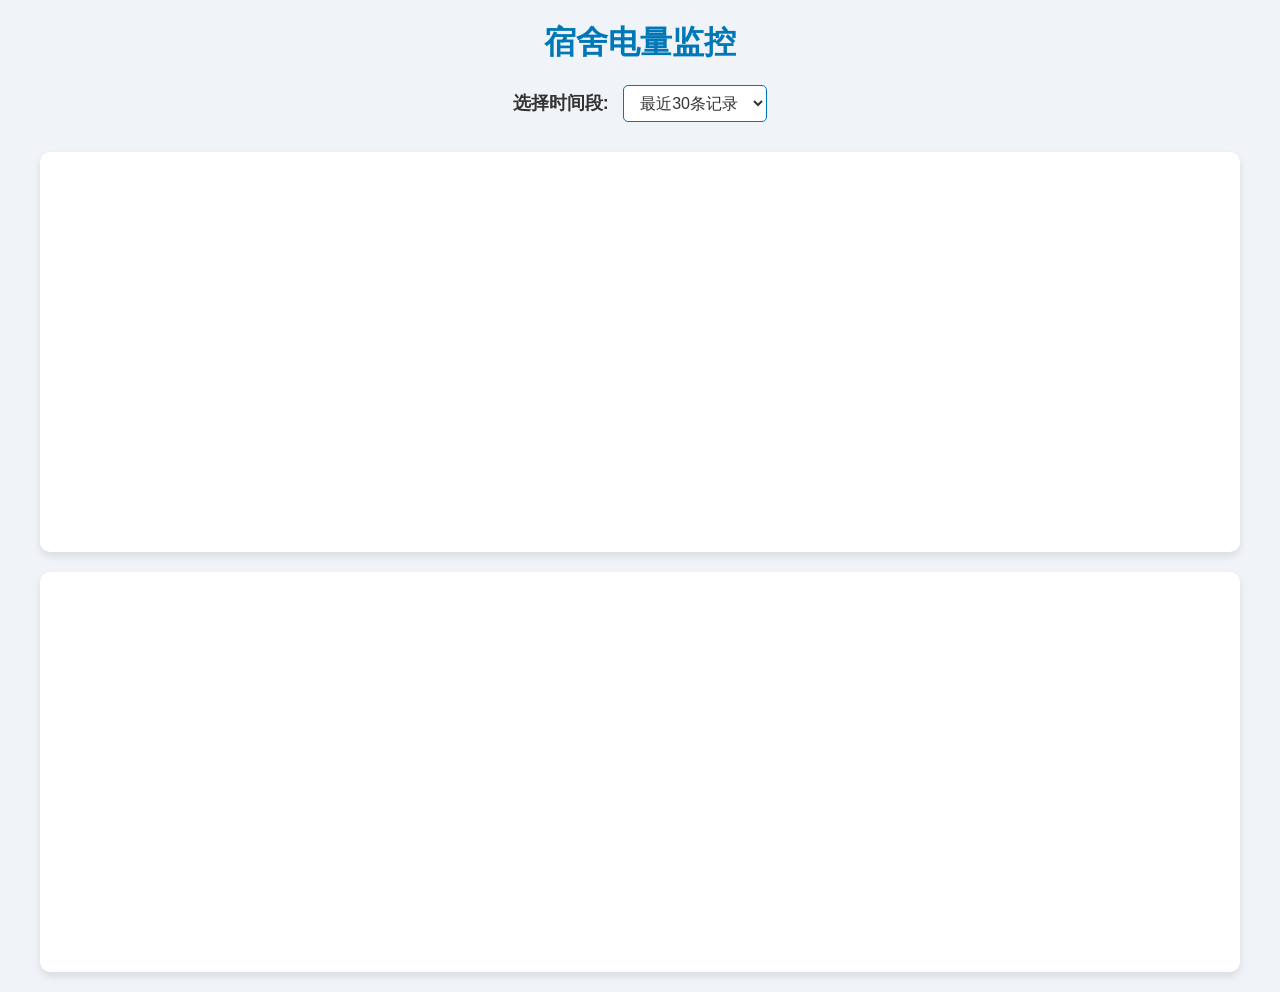
==== index.html @ 96d59d2f "⏱️ 2025年09月14日-00时19分 GitHub Actions定时更新" ====
<!DOCTYPE html>
<html lang="zh-CN">
<head>
    <meta charset="utf-8">
    <title>宿舍电量监控</title>
    <meta name="viewport" content="width=device-width, initial-scale=1.0">
    <link rel="stylesheet" href="./style.css">
    <link rel="shortcut icon" href="./favicon.ico" type="image/x-icon">
    <script src="https://registry.npmmirror.com/echarts/6.0.0/files/dist/echarts.min.js"></script>
    <style>
        #main-container { width: 95%; margin: auto; }
        .chart-container { width: 100%; height: 400px; margin: 20px 0; }
    </style>
</head>
<body>
    <div id="main-container">
        <h1>宿舍电量监控</h1>
        <div id="select-box">
            <label for="timeSplit">选择时间段:</label>
            <select id="timeSplit" onchange="updateCharts()">
                <option value="last_30_records">最近30条记录</option>
            </select>
        </div>
        <div id="chart-lt" class="chart-container"></div>
        <div id="chart-ac" class="chart-container"></div>
    </div>

    <script>
        const chartLt = echarts.init(document.getElementById('chart-lt'));
        const chartAc = echarts.init(document.getElementById('chart-ac'));

        function getBaseOption(title) {
            return {
                title: { text: title, left: 'center' },
                tooltip: {
                    trigger: 'axis',
                    formatter: params => {
                        const date = new Date(params[0].value[0]);
                        const timeStr = date.toLocaleString('zh-CN', {
                            month: '2-digit', day: '2-digit',
                            hour: '2-digit', minute: '2-digit'
                        });
                        return `${timeStr}<br/>${params[0].seriesName}: ${params[0].value[1].toFixed(2)} kWh`;
                    }
                },
                xAxis: { type: 'time' },
                yAxis: { type: 'value', name: '电量 (kWh)' },
                series: [{ type: 'line', smooth: true, showSymbol: false, data: [] }],
                dataZoom: [{ type: 'slider', xAxisIndex: 0 }, { type: 'inside', xAxisIndex: 0 }]
            };
        }

        chartLt.setOption(getBaseOption('照明电量变化'));
        chartAc.setOption(getBaseOption('空调电量变化'));

        // ========== 工具函数 ==========
        function interpolateMissingData(dataArray) {
            const processed = [...dataArray];
            ['lt_Balance', 'ac_Balance'].forEach(field => {
                for (let i = 0; i < processed.length; i++) {
                    if (processed[i][field] == null) {
                        let prev = i - 1;
                        while (prev >= 0 && processed[prev][field] == null) prev--;
                        let next = i + 1;
                        while (next < processed.length && processed[next][field] == null) next++;
                        if (prev >= 0 && next < processed.length) {
                            const step = (processed[next][field] - processed[prev][field]) / (next - prev);
                            processed[i][field] = processed[prev][field] + step * (i - prev);
                        } else if (prev >= 0) {
                            processed[i][field] = processed[prev][field];
                        } else if (next < processed.length) {
                            processed[i][field] = processed[next][field];
                        } else {
                            processed[i][field] = 0;
                        }
                    }
                }
            });
            return processed;
        }

        function cubicSplineInterpolate(xs, ys, numPoints = 10) {
            const n = xs.length;
            if (n < 3) return xs.map((x, i) => [x, ys[i], true]);
            const h = new Array(n - 1);
            for (let i = 0; i < n - 1; i++) h[i] = xs[i + 1] - xs[i];
            const alpha = new Array(n).fill(0);
            for (let i = 1; i < n - 1; i++) {
                alpha[i] = (3 / h[i]) * (ys[i + 1] - ys[i]) - (3 / h[i - 1]) * (ys[i] - ys[i - 1]);
            }
            const l = new Array(n).fill(1);
            const mu = new Array(n).fill(0);
            const z = new Array(n).fill(0);
            for (let i = 1; i < n - 1; i++) {
                l[i] = 2 * (xs[i + 1] - xs[i - 1]) - h[i - 1] * mu[i - 1];
                mu[i] = h[i] / l[i];
                z[i] = (alpha[i] - h[i - 1] * z[i - 1]) / l[i];
            }
            const b = new Array(n - 1);
            const c = new Array(n).fill(0);
            const d = new Array(n - 1);
            for (let j = n - 2; j >= 0; j--) {
                c[j] = z[j] - mu[j] * c[j + 1];
                b[j] = (ys[j + 1] - ys[j]) / h[j] - h[j] * (c[j + 1] + 2 * c[j]) / 3;
                d[j] = (c[j + 1] - c[j]) / (3 * h[j]);
            }
            const result = [];
            for (let i = 0; i < n - 1; i++) {
                const step = (xs[i + 1] - xs[i]) / numPoints;
                for (let k = 0; k <= numPoints; k++) {
                    const x = xs[i] + k * step;
                    const dx = x - xs[i];
                    const y = ys[i] + b[i] * dx + c[i] * dx * dx + d[i] * dx * dx * dx;
                    // 插值点标记为 false
                    result.push([x, y, k === 0 ? true : false]);
                }
            }
            return result;
        }

        function fetchData(filepath) {
            return fetch(filepath).then(r => r.json());
        }

        function setupCharts(jsonData) {
            const filled = interpolateMissingData(jsonData);
            const year = new Date().getFullYear();
            const data = filled.map(e => ({
                ...e, timestamp: new Date(`${year}-${e.time}`).getTime()
            })).sort((a, b) => a.timestamp - b.timestamp);

            const xs = data.map(e => e.timestamp);
            const ltDataRaw = cubicSplineInterpolate(xs, data.map(e => e.lt_Balance), 20);
            const acDataRaw = cubicSplineInterpolate(xs, data.map(e => e.ac_Balance), 20);

            const ltData = ltDataRaw.map(p => ({ value: [p[0], p[1]], symbol: p[2] ? 'circle' : 'none', symbolSize: 6 }));
            const acData = acDataRaw.map(p => ({ value: [p[0], p[1]], symbol: p[2] ? 'circle' : 'none', symbolSize: 6 }));

            chartLt.setOption({ series: [{ name: '照明电量', type: 'line', smooth: true, showSymbol: true, data: ltData }] });
            chartAc.setOption({ series: [{ name: '空调电量', type: 'line', smooth: true, showSymbol: true, data: acData }] });
        }

        function updateCharts() {
            const sel = document.getElementById('timeSplit').value;
            fetchData(`./data/${sel}.json`)
                .then(data => setupCharts(data))
                .catch(err => console.error('加载错误:', err));
        }

        // 初始化
        fetchData('./data/time.json').then(timeData => {
            const sel = document.getElementById('timeSplit');
            timeData.forEach(v => {
                const opt = document.createElement('option');
                opt.value = v; opt.text = v; sel.add(opt);
            });
            if (timeData.length > 0) updateCharts();
        });
    </script>
</body>
</html>
---- style.css ----
/* 全局样式 */
body, html {
    height: 100%;
    width: 100%;
    margin: 0;
    display: flex;
    flex-direction: column;
    align-items: center;
    background-color: #f0f4f8;
    font-family: Arial, sans-serif;
    color: #333;
}

#main-container {
    width: 95%;
    max-width: 1200px;
    margin-top: 20px;
    text-align: center;
}

h1 {
    font-size: 32px;
    color: #0077b6;
    font-weight: bold;
    margin-bottom: 20px;
}

/* 时间选择框 */
#select-box {
    margin-bottom: 30px;
}

label {
    font-weight: bold;
    font-size: 18px;
    margin-right: 10px;
}

select {
    padding: 8px 12px;
    font-size: 16px;
    border: 1px solid #0077b6;
    border-radius: 5px;
    background-color: #fff;
    color: #333;
    cursor: pointer;
}

/* 图表容器 */
.chart-container {
    width: 100%;
    height: 400px;
    margin-bottom: 40px;
    border-radius: 10px;
    box-shadow: 0 4px 8px rgba(0, 0, 0, 0.1);
    background-color: #fff;
}
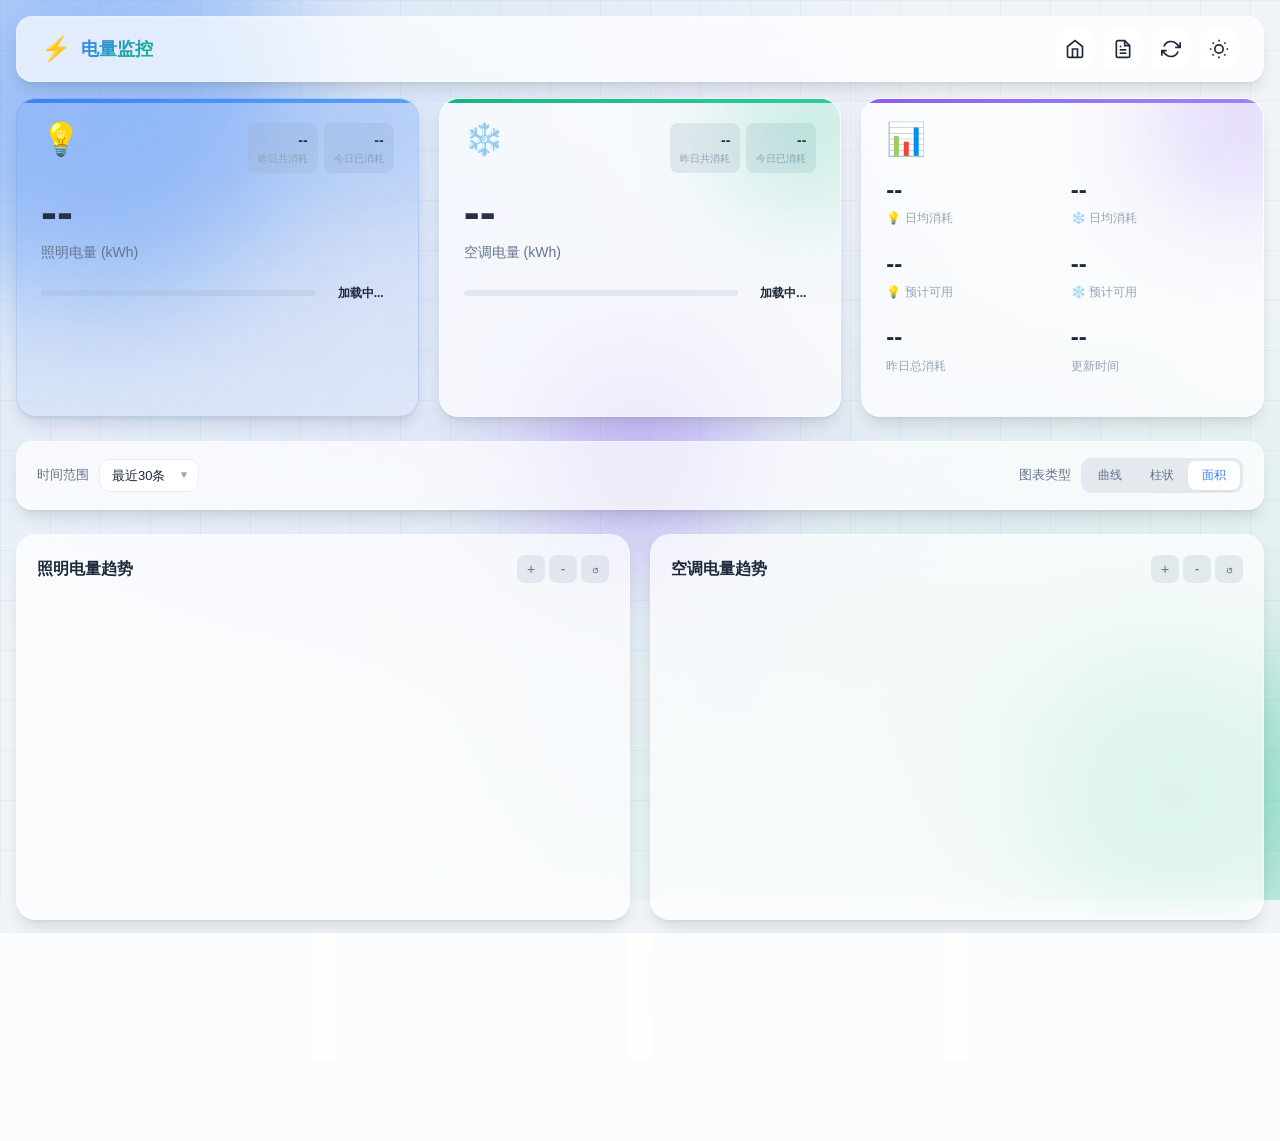
==== commit 280b5d18: "⏱️ 2026年08月08日-20时01分 GitHub Actions定时更新" ====
--- a/index.html
+++ b/index.html
@@ -5,157 +5,410 @@
     <title>宿舍电量监控</title>
     <meta name="viewport" content="width=device-width, initial-scale=1.0">
     <link rel="stylesheet" href="./style.css">
+    <link rel="stylesheet" href="https://registry.npmmirror.com/lxgw-wenkai-screen-web/latest/files/lxgwwenkaigbscreen/result.css">
     <link rel="shortcut icon" href="./favicon.ico" type="image/x-icon">
-    <script src="https://registry.npmmirror.com/echarts/6.0.0/files/dist/echarts.min.js"></script>
-    <style>
-        #main-container { width: 95%; margin: auto; }
-        .chart-container { width: 100%; height: 400px; margin: 20px 0; }
-    </style>
+    <script src="https://registry.npmmirror.com/echarts/latest/files/dist/echarts.min.js"></script>
 </head>
 <body>
-    <div id="main-container">
-        <h1>宿舍电量监控</h1>
-        <div id="select-box">
-            <label for="timeSplit">选择时间段:</label>
-            <select id="timeSplit" onchange="updateCharts()">
-                <option value="last_30_records">最近30条记录</option>
-            </select>
+    <!-- 背景动画 -->
+    <div class="bg-animation">
+        <div class="bg-gradient"></div>
+        <div class="bg-grid"></div>
+        <div class="floating-orbs">
+            <div class="orb orb-1"></div>
+            <div class="orb orb-2"></div>
+            <div class="orb orb-3"></div>
         </div>
-        <div id="chart-lt" class="chart-container"></div>
-        <div id="chart-ac" class="chart-container"></div>
     </div>
 
-    <script>
-        const chartLt = echarts.init(document.getElementById('chart-lt'));
-        const chartAc = echarts.init(document.getElementById('chart-ac'));
-
-        function getBaseOption(title) {
-            return {
-                title: { text: title, left: 'center' },
-                tooltip: {
-                    trigger: 'axis',
-                    formatter: params => {
-                        const date = new Date(params[0].value[0]);
-                        const timeStr = date.toLocaleString('zh-CN', {
-                            month: '2-digit', day: '2-digit',
-                            hour: '2-digit', minute: '2-digit'
-                        });
-                        return `${timeStr}<br/>${params[0].seriesName}: ${params[0].value[1].toFixed(2)} kWh`;
-                    }
-                },
-                xAxis: { type: 'time' },
-                yAxis: { type: 'value', name: '电量 (kWh)' },
-                series: [{ type: 'line', smooth: true, showSymbol: false, data: [] }],
-                dataZoom: [{ type: 'slider', xAxisIndex: 0 }, { type: 'inside', xAxisIndex: 0 }]
-            };
-        }
-
-        chartLt.setOption(getBaseOption('照明电量变化'));
-        chartAc.setOption(getBaseOption('空调电量变化'));
-
-        // ========== 工具函数 ==========
-        function interpolateMissingData(dataArray) {
-            const processed = [...dataArray];
-            ['lt_Balance', 'ac_Balance'].forEach(field => {
-                for (let i = 0; i < processed.length; i++) {
-                    if (processed[i][field] == null) {
-                        let prev = i - 1;
-                        while (prev >= 0 && processed[prev][field] == null) prev--;
-                        let next = i + 1;
-                        while (next < processed.length && processed[next][field] == null) next++;
-                        if (prev >= 0 && next < processed.length) {
-                            const step = (processed[next][field] - processed[prev][field]) / (next - prev);
-                            processed[i][field] = processed[prev][field] + step * (i - prev);
-                        } else if (prev >= 0) {
-                            processed[i][field] = processed[prev][field];
-                        } else if (next < processed.length) {
-                            processed[i][field] = processed[next][field];
-                        } else {
-                            processed[i][field] = 0;
-                        }
-                    }
-                }
-            });
-            return processed;
-        }
-
-        function cubicSplineInterpolate(xs, ys, numPoints = 10) {
-            const n = xs.length;
-            if (n < 3) return xs.map((x, i) => [x, ys[i], true]);
-            const h = new Array(n - 1);
-            for (let i = 0; i < n - 1; i++) h[i] = xs[i + 1] - xs[i];
-            const alpha = new Array(n).fill(0);
-            for (let i = 1; i < n - 1; i++) {
-                alpha[i] = (3 / h[i]) * (ys[i + 1] - ys[i]) - (3 / h[i - 1]) * (ys[i] - ys[i - 1]);
-            }
-            const l = new Array(n).fill(1);
-            const mu = new Array(n).fill(0);
-            const z = new Array(n).fill(0);
-            for (let i = 1; i < n - 1; i++) {
-                l[i] = 2 * (xs[i + 1] - xs[i - 1]) - h[i - 1] * mu[i - 1];
-                mu[i] = h[i] / l[i];
-                z[i] = (alpha[i] - h[i - 1] * z[i - 1]) / l[i];
-            }
-            const b = new Array(n - 1);
-            const c = new Array(n).fill(0);
-            const d = new Array(n - 1);
-            for (let j = n - 2; j >= 0; j--) {
-                c[j] = z[j] - mu[j] * c[j + 1];
-                b[j] = (ys[j + 1] - ys[j]) / h[j] - h[j] * (c[j + 1] + 2 * c[j]) / 3;
-                d[j] = (c[j + 1] - c[j]) / (3 * h[j]);
-            }
-            const result = [];
-            for (let i = 0; i < n - 1; i++) {
-                const step = (xs[i + 1] - xs[i]) / numPoints;
-                for (let k = 0; k <= numPoints; k++) {
-                    const x = xs[i] + k * step;
-                    const dx = x - xs[i];
-                    const y = ys[i] + b[i] * dx + c[i] * dx * dx + d[i] * dx * dx * dx;
-                    // 插值点标记为 false
-                    result.push([x, y, k === 0 ? true : false]);
-                }
-            }
-            return result;
-        }
-
-        function fetchData(filepath) {
-            return fetch(filepath).then(r => r.json());
-        }
-
-        function setupCharts(jsonData) {
-            const filled = interpolateMissingData(jsonData);
-            const year = new Date().getFullYear();
-            const data = filled.map(e => ({
-                ...e, timestamp: new Date(`${year}-${e.time}`).getTime()
-            })).sort((a, b) => a.timestamp - b.timestamp);
-
-            const xs = data.map(e => e.timestamp);
-            const ltDataRaw = cubicSplineInterpolate(xs, data.map(e => e.lt_Balance), 20);
-            const acDataRaw = cubicSplineInterpolate(xs, data.map(e => e.ac_Balance), 20);
-
-            const ltData = ltDataRaw.map(p => ({ value: [p[0], p[1]], symbol: p[2] ? 'circle' : 'none', symbolSize: 6 }));
-            const acData = acDataRaw.map(p => ({ value: [p[0], p[1]], symbol: p[2] ? 'circle' : 'none', symbolSize: 6 }));
-
-            chartLt.setOption({ series: [{ name: '照明电量', type: 'line', smooth: true, showSymbol: true, data: ltData }] });
-            chartAc.setOption({ series: [{ name: '空调电量', type: 'line', smooth: true, showSymbol: true, data: acData }] });
-        }
-
-        function updateCharts() {
-            const sel = document.getElementById('timeSplit').value;
-            fetchData(`./data/${sel}.json`)
-                .then(data => setupCharts(data))
-                .catch(err => console.error('加载错误:', err));
-        }
-
-        // 初始化
-        fetchData('./data/time.json').then(timeData => {
-            const sel = document.getElementById('timeSplit');
-            timeData.forEach(v => {
-                const opt = document.createElement('option');
-                opt.value = v; opt.text = v; sel.add(opt);
-            });
-            if (timeData.length > 0) updateCharts();
-        });
-    </script>
+    <div class="app">
+        <!-- 顶部导航 -->
+        <nav class="navbar glass">
+            <div class="nav-brand">
+                <span class="brand-icon">⚡</span>
+                <span class="brand-text">电量监控</span>
+            </div>
+            <div class="nav-actions">
+                <button id="room-query-btn" class="btn-icon" title="房间查询器">
+                    <svg viewBox="0 0 24 24" fill="none" stroke="currentColor" stroke-width="2">
+                        <path d="M3 9l9-7 9 7v11a2 2 0 0 1-2 2H5a2 2 0 0 1-2-2z"/>
+                        <polyline points="9 22 9 12 15 12 15 22"/>
+                    </svg>
+                </button>
+                <button id="report-btn" class="btn-icon" title="年度总结">
+                    <svg viewBox="0 0 24 24" fill="none" stroke="currentColor" stroke-width="2">
+                        <path d="M14 2H6a2 2 0 0 0-2 2v16a2 2 0 0 0 2 2h12a2 2 0 0 0 2-2V8z"/>
+                        <polyline points="14 2 14 8 20 8"/>
+                        <line x1="16" y1="13" x2="8" y2="13"/>
+                        <line x1="16" y1="17" x2="8" y2="17"/>
+                        <polyline points="10 9 9 9 8 9"/>
+                    </svg>
+                </button>
+                <button id="refresh-btn" class="btn-icon" title="刷新数据">
+                    <svg viewBox="0 0 24 24" fill="none" stroke="currentColor" stroke-width="2">
+                        <path d="M23 4v6h-6M1 20v-6h6M3.51 9a9 9 0 0114.85-3.36L23 10M1 14l4.64 4.36A9 9 0 0020.49 15"/>
+                    </svg>
+                </button>
+                <button id="theme-toggle" class="btn-icon" title="切换主题">
+                    <svg class="icon-sun" viewBox="0 0 24 24" fill="none" stroke="currentColor" stroke-width="2">
+                        <circle cx="12" cy="12" r="5"/><path d="M12 1v2M12 21v2M4.22 4.22l1.42 1.42M18.36 18.36l1.42 1.42M1 12h2M21 12h2M4.22 19.78l1.42-1.42M18.36 5.64l1.42-1.42"/>
+                    </svg>
+                    <svg class="icon-moon" viewBox="0 0 24 24" fill="none" stroke="currentColor" stroke-width="2">
+                        <path d="M21 12.79A9 9 0 1111.21 3 7 7 0 0021 12.79z"/>
+                    </svg>
+                </button>
+            </div>
+        </nav>
+
+        <!-- 主内容区 -->
+        <main class="main-content">
+            <!-- 状态概览 -->
+            <section class="overview">
+                <div class="stat-card glass card-light">
+                    <div class="stat-header">
+                        <div class="stat-icon">💡</div>
+                        <div class="stat-trend" id="light-yesterday-trend">
+                            <span class="trend-value">--</span>
+                            <span class="trend-label">昨日共消耗</span>
+                        </div>
+                        <div class="stat-trend" id="light-trend">
+                            <span class="trend-value">--</span>
+                            <span class="trend-label">今日已消耗</span>
+                        </div>
+                    </div>
+                    <div class="stat-body">
+                        <div class="stat-value" id="light-value">--</div>
+                        <div class="stat-label">照明电量 (kWh)</div>
+                    </div>
+                    <div class="stat-footer">
+                        <div class="progress-bar">
+                            <div class="progress-fill light-fill" id="light-progress"></div>
+                        </div>
+                        <span class="stat-status" id="light-status">加载中...</span>
+                    </div>
+                    <div class="stat-glow light-glow"></div>
+                </div>
+
+                <div class="stat-card glass card-ac">
+                    <div class="stat-header">
+                        <div class="stat-icon">
+                            ❄️
+                        </div>
+                        <div class="stat-trend" id="ac-yesterday-trend">
+                            <span class="trend-value">--</span>
+                            <span class="trend-label">昨日共消耗</span>
+                        </div>
+                        <div class="stat-trend" id="ac-trend">
+                            <span class="trend-value">--</span>
+                            <span class="trend-label">今日已消耗</span>
+                        </div>
+                    </div>
+                    <div class="stat-body">
+                        <div class="stat-value" id="ac-value">--</div>
+                        <div class="stat-label">空调电量 (kWh)</div>
+                    </div>
+                    <div class="stat-footer">
+                        <div class="progress-bar">
+                            <div class="progress-fill ac-fill" id="ac-progress"></div>
+                        </div>
+                        <span class="stat-status" id="ac-status">加载中...</span>
+                    </div>
+                    <div class="stat-glow ac-glow"></div>
+                </div>
+
+                <div class="stat-card glass card-info">
+                    <div class="stat-header">
+                        <div class="stat-icon">📊</div>
+                    </div>
+                    <div class="stat-body">
+                        <div class="info-grid">
+                            <div class="info-item">
+                                <span class="info-value" id="light-avg-daily">--</span>
+                                <span class="info-label">💡 日均消耗</span>
+                            </div>
+                            <div class="info-item">
+                                <span class="info-value" id="ac-avg-daily">--</span>
+                                <span class="info-label">❄️ 日均消耗</span>
+                            </div>
+                            <div class="info-item">
+                                <span class="info-value" id="light-days-left">--</span>
+                                <span class="info-label">💡 预计可用</span>
+                            </div>
+                            <div class="info-item">
+                                <span class="info-value" id="ac-days-left">--</span>
+                                <span class="info-label">❄️ 预计可用</span>
+                            </div>
+                            <div class="info-item">
+                                <span class="info-value" id="total-consumption">--</span>
+                                <span class="info-label">昨日总消耗</span>
+                            </div>
+                            <div class="info-item">
+                                <span class="info-value" id="last-update">--</span>
+                                <span class="info-label">更新时间</span>
+                            </div>
+                        </div>
+                    </div>
+                    <div class="stat-glow info-glow"></div>
+                </div>
+            </section>
+
+            <!-- 图表控制 -->
+            <section class="chart-controls glass">
+                <div class="control-group">
+                    <label>时间范围</label>
+                    <div class="select-wrapper">
+                        <select id="timeSplit">
+                            <option value="last_30_records">最近30条</option>
+                        </select>
+                    </div>
+                </div>
+                <div class="control-group">
+                    <label>图表类型</label>
+                    <div class="btn-group">
+                        <button class="btn-toggle" data-type="line">曲线</button>
+                        <button class="btn-toggle" data-type="bar">柱状</button>
+                        <button class="btn-toggle active" data-type="area">面积</button>
+                    </div>
+                </div>
+            </section>
+
+            <!-- 图表区域 -->
+            <section class="charts-section">
+                <div class="chart-container glass">
+                    <div class="chart-header">
+                        <h3>照明电量趋势</h3>
+                        <div class="chart-actions">
+                            <button class="btn-sm" data-zoom="in" title="放大">+</button>
+                            <button class="btn-sm" data-zoom="out" title="缩小">-</button>
+                            <button class="btn-sm" data-zoom="reset" title="重置">↺</button>
+                        </div>
+                    </div>
+                    <div id="chart-light" class="chart"></div>
+                </div>
+
+                <div class="chart-container glass">
+                    <div class="chart-header">
+                        <h3>空调电量趋势</h3>
+                        <div class="chart-actions">
+                            <button class="btn-sm" data-zoom="in" title="放大">+</button>
+                            <button class="btn-sm" data-zoom="out" title="缩小">-</button>
+                            <button class="btn-sm" data-zoom="reset" title="重置">↺</button>
+                        </div>
+                    </div>
+                    <div id="chart-ac" class="chart"></div>
+                </div>
+            </section>
+
+            <!-- 数据统计 -->
+            <section class="stats-section">
+                <div class="stats-grid">
+                    <div class="mini-stat glass">
+                        <div class="mini-stat-icon">📈</div>
+                        <div class="mini-stat-content">
+                            <span class="mini-stat-value" id="max-light">--</span>
+                            <span class="mini-stat-label">照明最高</span>
+                        </div>
+                    </div>
+                    <div class="mini-stat glass">
+                        <div class="mini-stat-icon">📉</div>
+                        <div class="mini-stat-content">
+                            <span class="mini-stat-value" id="min-light">--</span>
+                            <span class="mini-stat-label">照明最低</span>
+                        </div>
+                    </div>
+                    <div class="mini-stat glass">
+                        <div class="mini-stat-icon">📈</div>
+                        <div class="mini-stat-content">
+                            <span class="mini-stat-value" id="max-ac">--</span>
+                            <span class="mini-stat-label">空调最高</span>
+                        </div>
+                    </div>
+                    <div class="mini-stat glass">
+                        <div class="mini-stat-icon">📉</div>
+                        <div class="mini-stat-content">
+                            <span class="mini-stat-value" id="min-ac">--</span>
+                            <span class="mini-stat-label">空调最低</span>
+                        </div>
+                    </div>
+                </div>
+            </section>
+        </main>
+
+        <!-- 页脚 -->
+        <footer class="footer glass">
+            <p style="font-size: 14px;">数据每4小时自动更新 · <a href="https://github.com/Elykia093/ZZU-Electricity-Monitor" target="_blank">GitHub</a> · Made by <a href="https://github.com/Elykia093" target="_blank">Elykia</a></p>
+        </footer>
+    </div>
+
+    <!-- 轻提示通知 -->
+    <div id="toast" class="toast"></div>
+
+    <!-- 年度总结模态框 -->
+    <div id="report-modal" class="modal">
+        <div class="modal-overlay"></div>
+        <div class="modal-content" id="report-content">
+            <div class="report-header">
+                <h2>⚡ <select id="report-year-select" class="year-select"></select> 宿舍用电年度总结</h2>
+                <p class="report-date-range" id="report-date-range">数据范围：加载中...</p>
+                <button class="modal-close" id="modal-close">&times;</button>
+            </div>
+
+            <!-- 核心数据卡片 -->
+            <div class="report-cards">
+                <div class="report-card card-total">
+                    <div class="report-card-icon">⚡</div>
+                    <div class="report-card-content">
+                        <div class="report-card-value" id="report-total">--</div>
+                        <div class="report-card-label">全年总用电量</div>
+                        <div class="report-card-sub" id="report-total-year">-- 年</div>
+                    </div>
+                </div>
+                <div class="report-card card-light">
+                    <div class="report-card-icon">💡</div>
+                    <div class="report-card-content">
+                        <div class="report-card-value" id="report-light-total">--</div>
+                        <div class="report-card-label">照明</div>
+                        <div class="report-card-sub" id="report-light-percent">占比 --%</div>
+                    </div>
+                </div>
+                <div class="report-card card-ac-report">
+                    <div class="report-card-icon">❄️</div>
+                    <div class="report-card-content">
+                        <div class="report-card-value" id="report-ac-total">--</div>
+                        <div class="report-card-label">空调</div>
+                        <div class="report-card-sub" id="report-ac-percent">占比 --%</div>
+                    </div>
+                </div>
+                <div class="report-card card-peak">
+                    <div class="report-card-icon">📈</div>
+                    <div class="report-card-content">
+                        <div class="report-card-value" id="report-peak">--</div>
+                        <div class="report-card-label">单日最高用电</div>
+                        <div class="report-card-sub" id="report-peak-date">--</div>
+                    </div>
+                </div>
+            </div>
+
+            <!-- 每日用电图表 -->
+            <div class="report-section">
+                <h3>📊 每日用电详情</h3>
+                <div id="chart-daily" class="report-chart"></div>
+            </div>
+
+            <!-- 月度统计图表 -->
+            <div class="report-section">
+                <h3>📅 月度用电统计</h3>
+                <div id="chart-monthly" class="report-chart"></div>
+            </div>
+
+            <!-- 热力图 -->
+            <div class="report-section">
+                <h3>🔥 年度用电热力图</h3>
+                <div id="chart-heatmap" class="report-chart-large"></div>
+            </div>
+
+            <!-- 导出按钮 -->
+            <div class="report-actions">
+                <button id="export-btn" class="btn-export">
+                    <svg viewBox="0 0 24 24" fill="none" stroke="currentColor" stroke-width="2" width="20" height="20">
+                        <path d="M21 15v4a2 2 0 0 1-2 2H5a2 2 0 0 1-2-2v-4"/>
+                        <polyline points="7 10 12 15 17 10"/>
+                        <line x1="12" y1="15" x2="12" y2="3"/>
+                    </svg>
+                    导出为图片
+                </button>
+            </div>
+        </div>
+    </div>
+
+    <!-- 房间查询器模态框 -->
+    <div id="room-query-modal" class="modal">
+        <div class="modal-overlay"></div>
+        <div class="modal-content">
+            <div class="report-header">
+                <h2>🏠 宿舍房间查询器</h2>
+                <p class="report-date-range">快速查找您的房间编号，用于配置电量监控</p>
+                <button class="modal-close" id="room-modal-close">&times;</button>
+            </div>
+
+            <!-- 查询表单 -->
+            <div class="room-query-form">
+                <div class="query-row">
+                    <div class="query-field">
+                        <label for="area-select">区域</label>
+                        <div class="select-wrapper">
+                            <select id="area-select">
+                                <option value="">请选择区域</option>
+                                <option value="99">主校区</option>
+                                <option value="101">北校区</option>
+                                <option value="102">东校区</option>
+                                <option value="103">南校区</option>
+                                <option value="104">护理学院</option>
+                                <option value="105">洛阳校区</option>
+                            </select>
+                        </div>
+                    </div>
+
+                    <div class="query-field">
+                        <label for="building-select">建筑</label>
+                        <div class="select-wrapper">
+                            <select id="building-select" disabled>
+                                <option value="">请选择建筑</option>
+                            </select>
+                        </div>
+                    </div>
+
+                    <div class="query-field">
+                        <label for="unit-select">单元</label>
+                        <div class="select-wrapper">
+                            <select id="unit-select" disabled>
+                                <option value="">请选择单元</option>
+                            </select>
+                        </div>
+                    </div>
+
+                    <div class="query-field">
+                        <label for="room-select">房间</label>
+                        <div class="select-wrapper">
+                            <select id="room-select" disabled>
+                                <option value="">请选择房间</option>
+                            </select>
+                        </div>
+                    </div>
+                </div>
+
+                <!-- 结果显示 -->
+                <div class="query-result">
+                    <div class="result-card">
+                        <h3>💡 照明房间编号 (LIGHT_ROOM)</h3>
+                        <div class="result-value" id="light-room-result">请先选择房间</div>
+                        <button class="copy-btn" id="copy-light-btn" disabled>复制</button>
+                    </div>
+                    <div class="result-card">
+                        <h3>❄️ 空调房间编号 (AC_ROOM)</h3>
+                        <div class="result-value" id="ac-room-result">请先选择房间</div>
+                        <button class="copy-btn" id="copy-ac-btn" disabled>复制</button>
+                    </div>
+                </div>
+
+                <!-- 使用说明 -->
+                <div class="usage-guide">
+                    <h3>📋 使用说明</h3>
+                    <ol>
+                        <li>依次选择您的区域、建筑、单元和房间号</li>
+                        <li>系统会自动显示对应的照明和空调房间编号</li>
+                        <li>点击"复制"按钮可将编号复制到剪贴板</li>
+                        <li>将复制的编号配置到 GitHub Secrets 中的 LIGHT_ROOM 和 AC_ROOM</li>
+                    </ol>
+                    <div class="campus-codes">
+                        <h4>🏫 校区编号对照</h4>
+                        <p>99(主校区)、101(北校区)、102(东校区)、103(南校区)、104(护理学院)、105(洛阳校区)</p>
+                    </div>
+                </div>
+            </div>
+        </div>
+    </div>
+
+    <script src="main.js"></script>
 </body>
 </html>
--- a/style.css
+++ b/style.css
@@ -1,58 +1,1298 @@
-
-/* 全局样式 */
-body, html {
+/* ==================== 样式变量 ==================== */
+:root,
+[data-theme="light"] {
+    --bg-primary: #f0f4f8;
+    --bg-secondary: #ffffff;
+    --card-bg: rgba(255, 255, 255, 0.8);
+    --card-bg-solid: #ffffff;
+    --text-primary: #1e293b;
+    --text-secondary: #64748b;
+    --text-muted: #94a3b8;
+    --border-color: rgba(148, 163, 184, 0.2);
+    --shadow-sm: 0 1px 2px rgba(0, 0, 0, 0.05);
+    --shadow-md: 0 4px 6px -1px rgba(0, 0, 0, 0.1), 0 2px 4px -2px rgba(0, 0, 0, 0.1);
+    --shadow-lg: 0 10px 15px -3px rgba(0, 0, 0, 0.1), 0 4px 6px -4px rgba(0, 0, 0, 0.1);
+    --shadow-xl: 0 20px 25px -5px rgba(0, 0, 0, 0.1), 0 8px 10px -6px rgba(0, 0, 0, 0.1);
+    --accent-light: #3b82f6;
+    --accent-light-rgb: 59, 130, 246;
+    --accent-ac: #10b981;
+    --accent-ac-rgb: 16, 185, 129;
+    --accent-warning: #f59e0b;
+    --accent-danger: #ef4444;
+    --accent-info: #8b5cf6;
+    --gradient-light: linear-gradient(135deg, #3b82f6 0%, #60a5fa 100%);
+    --gradient-ac: linear-gradient(135deg, #10b981 0%, #34d399 100%);
+    --gradient-info: linear-gradient(135deg, #8b5cf6 0%, #a78bfa 100%);
+    --glass-bg: rgba(255, 255, 255, 0.7);
+    --glass-border: rgba(255, 255, 255, 0.3);
+}
+
+[data-theme="dark"] {
+    --bg-primary: #0f172a;
+    --bg-secondary: #1e293b;
+    --card-bg: rgba(30, 41, 59, 0.8);
+    --card-bg-solid: #1e293b;
+    --text-primary: #f1f5f9;
+    --text-secondary: #94a3b8;
+    --text-muted: #64748b;
+    --border-color: rgba(148, 163, 184, 0.1);
+    --shadow-sm: 0 1px 2px rgba(0, 0, 0, 0.3);
+    --shadow-md: 0 4px 6px -1px rgba(0, 0, 0, 0.4), 0 2px 4px -2px rgba(0, 0, 0, 0.3);
+    --shadow-lg: 0 10px 15px -3px rgba(0, 0, 0, 0.5), 0 4px 6px -4px rgba(0, 0, 0, 0.4);
+    --shadow-xl: 0 20px 25px -5px rgba(0, 0, 0, 0.5), 0 8px 10px -6px rgba(0, 0, 0, 0.4);
+    --glass-bg: rgba(30, 41, 59, 0.7);
+    --glass-border: rgba(148, 163, 184, 0.1);
+}
+
+/* ==================== 全局样式 ==================== */
+* {
+    margin: 0;
+    padding: 0;
+    box-sizing: border-box;
+}
+
+html {
+    scroll-behavior: smooth;
+}
+
+body {
+    font-family: 'LXGW WenKai GB Screen', -apple-system, BlinkMacSystemFont, 'Segoe UI', Roboto, 'Helvetica Neue', Arial, 'PingFang SC', 'Microsoft YaHei', sans-serif;
+    background: var(--bg-primary);
+    color: var(--text-primary);
+    line-height: 1.6;
+    min-height: 100vh;
+    overflow-x: hidden;
+    transition: background-color 0.3s ease, color 0.3s ease;
+}
+
+body.modal-open {
+    overflow: hidden;
+}
+
+/* ==================== 背景动画 ==================== */
+.bg-animation {
+    position: fixed;
+    top: 0;
+    left: 0;
+    width: 100%;
     height: 100%;
+    pointer-events: none;
+    z-index: 0;
+    overflow: hidden;
+}
+
+.bg-gradient {
+    position: absolute;
     width: 100%;
-    margin: 0;
+    height: 100%;
+    background:
+        radial-gradient(ellipse at 20% 20%, rgba(var(--accent-light-rgb), 0.15) 0%, transparent 50%),
+        radial-gradient(ellipse at 80% 80%, rgba(var(--accent-ac-rgb), 0.1) 0%, transparent 50%),
+        radial-gradient(ellipse at 50% 50%, rgba(139, 92, 246, 0.05) 0%, transparent 70%);
+}
+
+.bg-grid {
+    position: absolute;
+    width: 100%;
+    height: 100%;
+    background-image:
+        linear-gradient(var(--border-color) 1px, transparent 1px),
+        linear-gradient(90deg, var(--border-color) 1px, transparent 1px);
+    background-size: 50px 50px;
+    opacity: 0.5;
+}
+
+.floating-orbs {
+    position: absolute;
+    width: 100%;
+    height: 100%;
+}
+
+.orb {
+    position: absolute;
+    border-radius: 50%;
+    filter: blur(60px);
+    opacity: 0.4;
+    animation: float 20s ease-in-out infinite;
+}
+
+.orb-1 {
+    width: 400px;
+    height: 400px;
+    background: var(--accent-light);
+    top: -100px;
+    left: -100px;
+    animation-delay: 0s;
+}
+
+.orb-2 {
+    width: 300px;
+    height: 300px;
+    background: var(--accent-ac);
+    bottom: -50px;
+    right: -50px;
+    animation-delay: -7s;
+}
+
+.orb-3 {
+    width: 200px;
+    height: 200px;
+    background: var(--accent-info);
+    top: 50%;
+    left: 50%;
+    transform: translate(-50%, -50%);
+    animation-delay: -14s;
+}
+
+@keyframes float {
+    0%, 100% { transform: translate(0, 0) scale(1); }
+    25% { transform: translate(30px, -30px) scale(1.05); }
+    50% { transform: translate(-20px, 20px) scale(0.95); }
+    75% { transform: translate(20px, 30px) scale(1.02); }
+}
+
+/* ==================== 玻璃态效果 ==================== */
+.glass {
+    background: var(--glass-bg);
+    backdrop-filter: blur(20px);
+    -webkit-backdrop-filter: blur(20px);
+    border: 1px solid var(--glass-border);
+    box-shadow: var(--shadow-lg);
+}
+
+/* ==================== 应用容器 ==================== */
+.app {
+    position: relative;
+    z-index: 1;
+    min-height: 100vh;
     display: flex;
     flex-direction: column;
+}
+
+/* ==================== 导航栏 ==================== */
+.navbar {
+    position: sticky;
+    top: 0;
+    z-index: 100;
+    display: flex;
+    justify-content: space-between;
     align-items: center;
-    background-color: #f0f4f8;
-    font-family: Arial, sans-serif;
-    color: #333;
-}
-
-#main-container {
-    width: 95%;
+    padding: 12px 24px;
+    margin: 16px;
+    border-radius: 16px;
+}
+
+.nav-brand {
+    display: flex;
+    align-items: center;
+    gap: 10px;
+}
+
+.brand-icon {
+    font-size: 24px;
+    animation: pulse 2s ease-in-out infinite;
+}
+
+@keyframes pulse {
+    0%, 100% { transform: scale(1); }
+    50% { transform: scale(1.1); }
+}
+
+.brand-text {
+    font-size: 18px;
+    font-weight: 700;
+    background: linear-gradient(135deg, var(--accent-light), var(--accent-ac));
+    -webkit-background-clip: text;
+    -webkit-text-fill-color: transparent;
+    background-clip: text;
+}
+
+.nav-actions {
+    display: flex;
+    gap: 8px;
+}
+
+.btn-icon {
+    width: 40px;
+    height: 40px;
+    border: none;
+    border-radius: 12px;
+    background: var(--card-bg);
+    color: var(--text-primary);
+    cursor: pointer;
+    display: flex;
+    align-items: center;
+    justify-content: center;
+    transition: all 0.3s ease;
+}
+
+.btn-icon:hover {
+    background: var(--accent-light);
+    color: white;
+    transform: translateY(-2px);
+    box-shadow: 0 4px 12px rgba(var(--accent-light-rgb), 0.4);
+}
+
+.btn-icon svg {
+    width: 20px;
+    height: 20px;
+}
+
+.btn-icon.spinning svg {
+    animation: spin 1s linear infinite;
+}
+
+@keyframes spin {
+    from { transform: rotate(0deg); }
+    to { transform: rotate(360deg); }
+}
+
+[data-theme="light"] .icon-moon,
+[data-theme="dark"] .icon-sun {
+    display: none;
+}
+
+/* ==================== 主内容 ==================== */
+.main-content {
+    flex: 1;
+    padding: 0 16px 16px;
+    max-width: 1400px;
+    margin: 0 auto;
+    width: 100%;
+}
+
+/* ==================== 状态概览卡片 ==================== */
+.overview {
+    display: grid;
+    grid-template-columns: repeat(auto-fit, minmax(300px, 1fr));
+    gap: 20px;
+    margin-bottom: 24px;
+}
+
+.stat-card {
+    position: relative;
+    padding: 24px;
+    border-radius: 20px;
+    overflow: hidden;
+    transition: all 0.4s cubic-bezier(0.4, 0, 0.2, 1);
+}
+
+.stat-card:hover {
+    transform: translateY(-4px);
+    box-shadow: var(--shadow-xl);
+}
+
+.stat-card::before {
+    content: '';
+    position: absolute;
+    top: 0;
+    left: 0;
+    width: 100%;
+    height: 4px;
+}
+
+.card-light::before {
+    background: var(--gradient-light);
+}
+
+.card-ac::before {
+    background: var(--gradient-ac);
+}
+
+.card-info::before {
+    background: var(--gradient-info);
+}
+
+.stat-glow {
+    position: absolute;
+    width: 150px;
+    height: 150px;
+    border-radius: 50%;
+    filter: blur(60px);
+    opacity: 0.3;
+    top: -50px;
+    right: -50px;
+    pointer-events: none;
+    transition: opacity 0.3s ease;
+}
+
+.stat-card:hover .stat-glow {
+    opacity: 0.5;
+}
+
+.light-glow { background: var(--accent-light); }
+.ac-glow { background: var(--accent-ac); }
+.info-glow { background: var(--accent-info); }
+
+.stat-header {
+    display: flex;
+    align-items: flex-start;
+    gap: 6px;
+    margin-bottom: 16px;
+}
+
+.stat-icon {
+    font-size: 32px;
+    line-height: 1;
+    margin-right: auto;
+}
+
+.stat-trend {
+    display: flex;
+    flex-direction: column;
+    align-items: flex-end;
+    padding: 6px 10px;
+    border-radius: 8px;
+    background: var(--border-color);
+}
+
+.trend-value {
+    font-size: 14px;
+    font-weight: 600;
+}
+
+.trend-label {
+    font-size: 10px;
+    color: var(--text-muted);
+}
+
+.stat-trend[data-trend="up"] .trend-value {
+    color: var(--accent-ac);
+}
+
+.stat-trend[data-trend="down"] .trend-value {
+    color: var(--accent-danger);
+}
+
+.stat-trend[data-trend="flat"] .trend-value {
+    color: var(--text-muted);
+}
+
+.stat-body {
+    margin-bottom: 16px;
+}
+
+.stat-value {
+    font-size: 48px;
+    font-weight: 800;
+    line-height: 1;
+    margin-bottom: 4px;
+    background: linear-gradient(135deg, var(--text-primary), var(--text-secondary));
+    -webkit-background-clip: text;
+    -webkit-text-fill-color: transparent;
+    background-clip: text;
+}
+
+.stat-label {
+    font-size: 14px;
+    color: var(--text-secondary);
+}
+
+.stat-footer {
+    display: flex;
+    align-items: center;
+    gap: 12px;
+}
+
+.progress-bar {
+    flex: 1;
+    height: 6px;
+    background: var(--border-color);
+    border-radius: 3px;
+    overflow: hidden;
+}
+
+.progress-fill {
+    height: 100%;
+    width: var(--progress, 0%);
+    border-radius: 3px;
+    transition: width 1s cubic-bezier(0.4, 0, 0.2, 1);
+}
+
+.light-fill { background: var(--gradient-light); }
+.ac-fill { background: var(--gradient-ac); }
+
+.stat-status {
+    font-size: 12px;
+    font-weight: 600;
+    padding: 4px 10px;
+    border-radius: 20px;
+    white-space: nowrap;
+    transition: background 0.2s ease, color 0.2s ease;
+}
+
+.stat-status[data-state="good"] {
+    background: rgba(16, 185, 129, 0.15);
+    color: var(--accent-ac);
+}
+
+.stat-status[data-state="warning"] {
+    background: rgba(245, 158, 11, 0.15);
+    color: var(--accent-warning);
+}
+
+.stat-status[data-state="danger"] {
+    background: rgba(239, 68, 68, 0.15);
+    color: var(--accent-danger);
+}
+
+/* ==================== 信息卡片 ==================== */
+.info-grid {
+    display: grid;
+    grid-template-columns: repeat(2, 1fr);
+    gap: 16px;
+}
+
+.info-item {
+    display: flex;
+    flex-direction: column;
+}
+
+.info-value {
+    font-size: 24px;
+    font-weight: 700;
+    color: var(--text-primary);
+}
+
+.info-label {
+    font-size: 12px;
+    color: var(--text-muted);
+}
+
+/* ==================== 图表控制 ==================== */
+.chart-controls {
+    display: flex;
+    flex-wrap: wrap;
+    justify-content: space-between;
+    gap: 20px;
+    padding: 16px 20px;
+    border-radius: 16px;
+    margin-bottom: 24px;
+}
+
+.control-group {
+    display: flex;
+    align-items: center;
+    gap: 10px;
+}
+
+.control-group label {
+    font-size: 13px;
+    font-weight: 500;
+    color: var(--text-secondary);
+}
+
+.select-wrapper {
+    position: relative;
+}
+
+.select-wrapper select {
+    appearance: none;
+    padding: 8px 32px 8px 12px;
+    font-size: 13px;
+    border: 1px solid var(--border-color);
+    border-radius: 10px;
+    background: var(--card-bg-solid);
+    color: var(--text-primary);
+    cursor: pointer;
+    transition: all 0.2s ease;
+}
+
+.select-wrapper select:hover,
+.select-wrapper select:focus {
+    border-color: var(--accent-light);
+    outline: none;
+    box-shadow: 0 0 0 3px rgba(var(--accent-light-rgb), 0.1);
+}
+
+.select-wrapper::after {
+    content: '▼';
+    position: absolute;
+    right: 10px;
+    top: 50%;
+    transform: translateY(-50%);
+    font-size: 10px;
+    color: var(--text-muted);
+    pointer-events: none;
+}
+
+.btn-group {
+    display: flex;
+    background: var(--border-color);
+    border-radius: 10px;
+    padding: 3px;
+}
+
+.btn-toggle {
+    padding: 6px 14px;
+    font-size: 12px;
+    font-weight: 500;
+    border: none;
+    border-radius: 8px;
+    background: transparent;
+    color: var(--text-secondary);
+    cursor: pointer;
+    transition: all 0.2s ease;
+}
+
+.btn-toggle:hover {
+    color: var(--text-primary);
+}
+
+.btn-toggle.active {
+    background: var(--card-bg-solid);
+    color: var(--accent-light);
+    box-shadow: var(--shadow-sm);
+}
+
+/* ==================== 图表区域 ==================== */
+.charts-section {
+    display: grid;
+    grid-template-columns: repeat(auto-fit, minmax(400px, 1fr));
+    gap: 20px;
+    margin-bottom: 24px;
+}
+
+.chart-container {
+    border-radius: 20px;
+    padding: 20px;
+    transition: all 0.3s ease;
+}
+
+.chart-container:hover {
+    box-shadow: var(--shadow-xl);
+}
+
+.chart-header {
+    display: flex;
+    justify-content: space-between;
+    align-items: center;
+    margin-bottom: 16px;
+}
+
+.chart-header h3 {
+    font-size: 16px;
+    font-weight: 600;
+    color: var(--text-primary);
+}
+
+.chart-actions {
+    display: flex;
+    gap: 4px;
+}
+
+.btn-sm {
+    width: 28px;
+    height: 28px;
+    border: none;
+    border-radius: 8px;
+    background: var(--border-color);
+    color: var(--text-secondary);
+    font-size: 14px;
+    cursor: pointer;
+    transition: all 0.2s ease;
+}
+
+.btn-sm:hover {
+    background: var(--accent-light);
+    color: white;
+}
+
+.chart {
+    width: 100%;
+    height: 300px;
+}
+
+/* ==================== 统计区域 ==================== */
+.stats-section {
+    margin-bottom: 24px;
+}
+
+.stats-grid {
+    display: grid;
+    grid-template-columns: repeat(auto-fit, minmax(200px, 1fr));
+    gap: 16px;
+}
+
+.mini-stat {
+    display: flex;
+    align-items: center;
+    gap: 12px;
+    padding: 16px;
+    border-radius: 14px;
+    transition: all 0.3s ease;
+}
+
+.mini-stat:hover {
+    transform: translateY(-2px);
+}
+
+.mini-stat-icon {
+    font-size: 24px;
+}
+
+.mini-stat-content {
+    display: flex;
+    flex-direction: column;
+}
+
+.mini-stat-value {
+    font-size: 20px;
+    font-weight: 700;
+    color: var(--text-primary);
+}
+
+.mini-stat-label {
+    font-size: 12px;
+    color: var(--text-muted);
+}
+
+/* ==================== 页脚 ==================== */
+.footer {
+    text-align: center;
+    padding: 16px;
+    margin: 0 16px 16px;
+    border-radius: 16px;
+}
+
+.footer p {
+    font-size: 13px;
+    color: var(--text-muted);
+}
+
+.footer a {
+    color: var(--accent-light);
+    text-decoration: none;
+    transition: opacity 0.2s ease;
+}
+
+.footer a:hover {
+    opacity: 0.8;
+}
+
+/* ==================== 轻提示通知 ==================== */
+.toast {
+    position: fixed;
+    bottom: 24px;
+    left: 50%;
+    transform: translateX(-50%) translateY(100px);
+    padding: 12px 24px;
+    border-radius: 12px;
+    background: var(--card-bg-solid);
+    color: var(--text-primary);
+    font-size: 14px;
+    font-weight: 500;
+    box-shadow: var(--shadow-xl);
+    opacity: 0;
+    transition: all 0.3s cubic-bezier(0.4, 0, 0.2, 1);
+    z-index: 1000;
+}
+
+.toast.show {
+    transform: translateX(-50%) translateY(0);
+    opacity: 1;
+}
+
+.toast-success {
+    border-left: 4px solid var(--accent-ac);
+}
+
+.toast-error {
+    border-left: 4px solid var(--accent-danger);
+}
+
+.toast-info {
+    border-left: 4px solid var(--accent-light);
+}
+
+.clipboard-buffer {
+    position: fixed;
+    left: -999999px;
+    top: -999999px;
+}
+
+/* ==================== 响应式 ==================== */
+@media (max-width: 768px) {
+    .navbar {
+        margin: 8px;
+        padding: 10px 16px;
+    }
+
+    .brand-text {
+        font-size: 16px;
+    }
+
+    .main-content {
+        padding: 0 8px 8px;
+    }
+
+    .overview {
+        grid-template-columns: 1fr;
+        gap: 16px;
+    }
+
+    .stat-card {
+        padding: 20px;
+    }
+
+    .stat-value {
+        font-size: 36px;
+    }
+
+    .chart-controls {
+        flex-direction: column;
+        gap: 12px;
+    }
+
+    .control-group {
+        width: 100%;
+        justify-content: space-between;
+    }
+
+    .charts-section {
+        grid-template-columns: 1fr;
+    }
+
+    .chart {
+        height: 250px;
+    }
+
+    .stats-grid {
+        grid-template-columns: repeat(2, 1fr);
+    }
+
+    .footer {
+        margin: 0 8px 8px;
+    }
+}
+
+@media (max-width: 480px) {
+    .btn-group {
+        flex-wrap: wrap;
+    }
+
+    .info-grid {
+        grid-template-columns: 1fr;
+        gap: 12px;
+    }
+
+    .stats-grid {
+        grid-template-columns: 1fr;
+    }
+}
+
+/* ==================== 动画 ==================== */
+@keyframes fadeInUp {
+    from {
+        opacity: 0;
+        transform: translateY(20px);
+    }
+    to {
+        opacity: 1;
+        transform: translateY(0);
+    }
+}
+
+.stat-card,
+.chart-container,
+.mini-stat {
+    animation: fadeInUp 0.6s ease forwards;
+}
+
+.stat-card:nth-child(1) { animation-delay: 0.1s; }
+.stat-card:nth-child(2) { animation-delay: 0.2s; }
+.stat-card:nth-child(3) { animation-delay: 0.3s; }
+
+.chart-container:nth-child(1) { animation-delay: 0.4s; }
+.chart-container:nth-child(2) { animation-delay: 0.5s; }
+
+.mini-stat:nth-child(1) { animation-delay: 0.6s; }
+.mini-stat:nth-child(2) { animation-delay: 0.65s; }
+.mini-stat:nth-child(3) { animation-delay: 0.7s; }
+.mini-stat:nth-child(4) { animation-delay: 0.75s; }
+
+/* ==================== 滚动条 ==================== */
+::-webkit-scrollbar {
+    width: 8px;
+    height: 8px;
+}
+
+::-webkit-scrollbar-track {
+    background: transparent;
+}
+
+::-webkit-scrollbar-thumb {
+    background: var(--border-color);
+    border-radius: 4px;
+}
+
+::-webkit-scrollbar-thumb:hover {
+    background: var(--text-muted);
+}
+
+/* ==================== 选择高亮 ==================== */
+::selection {
+    background: rgba(var(--accent-light-rgb), 0.3);
+    color: var(--text-primary);
+}
+
+/* ==================== 模态框 ==================== */
+.modal {
+    display: none;
+    position: fixed;
+    top: 0;
+    left: 0;
+    width: 100%;
+    height: 100%;
+    z-index: 2000;
+    overflow-y: auto;
+}
+
+.modal.show {
+    display: block;
+}
+
+.modal.is-exporting .modal-close,
+.modal.is-exporting .btn-export {
+    display: none;
+}
+
+.modal-overlay {
+    position: fixed;
+    top: 0;
+    left: 0;
+    width: 100%;
+    height: 100%;
+    background: rgba(0, 0, 0, 0.6);
+    backdrop-filter: blur(8px);
+}
+
+.modal-content {
+    position: relative;
     max-width: 1200px;
-    margin-top: 20px;
+    margin: 40px auto;
+    padding: 32px;
+    background: var(--bg-primary);
+    border-radius: 24px;
+    box-shadow: var(--shadow-xl);
+    z-index: 2001;
+}
+
+.modal-close {
+    position: absolute;
+    top: 20px;
+    right: 20px;
+    width: 40px;
+    height: 40px;
+    border: none;
+    border-radius: 50%;
+    background: var(--border-color);
+    color: var(--text-primary);
+    font-size: 24px;
+    cursor: pointer;
+    transition: all 0.2s ease;
+    display: flex;
+    align-items: center;
+    justify-content: center;
+}
+
+.modal-close:hover {
+    background: var(--accent-danger);
+    color: white;
+}
+
+/* ==================== 年度总结报告 ==================== */
+.report-header {
     text-align: center;
-}
-
-h1 {
-    font-size: 32px;
-    color: #0077b6;
-    font-weight: bold;
-    margin-bottom: 20px;
-}
-
-/* 时间选择框 */
-#select-box {
-    margin-bottom: 30px;
-}
-
-label {
-    font-weight: bold;
+    margin-bottom: 32px;
+    padding-bottom: 24px;
+    border-bottom: 1px solid var(--border-color);
+}
+
+.report-header h2 {
+    font-size: 28px;
+    font-weight: 800;
+    margin-bottom: 8px;
+    background: linear-gradient(135deg, var(--accent-light), var(--accent-ac));
+    -webkit-background-clip: text;
+    -webkit-text-fill-color: transparent;
+    background-clip: text;
+    display: flex;
+    align-items: center;
+    justify-content: center;
+    gap: 8px;
+    flex-wrap: wrap;
+}
+
+.year-select {
+    font-size: 28px;
+    font-weight: 800;
+    background: transparent;
+    border: none;
+    color: var(--accent-light);
+    cursor: pointer;
+    padding: 0 8px;
+    min-width: 100px;
+    vertical-align: middle;
+    line-height: 1;
+    -webkit-text-fill-color: var(--accent-light);
+    display: inline-block;
+    text-align: center;
+    height: 36px;
+}
+
+.year-select:focus {
+    outline: none;
+}
+
+.year-select option {
+    background: var(--card-bg-solid);
+    color: var(--text-primary);
+    font-size: 16px;
+}
+
+.report-date-range {
+    font-size: 14px;
+    color: var(--text-muted);
+}
+
+/* ==================== 报告卡片 ==================== */
+.report-cards {
+    display: grid;
+    grid-template-columns: repeat(4, 1fr);
+    gap: 20px;
+    margin-bottom: 32px;
+}
+
+.report-card {
+    display: flex;
+    align-items: center;
+    gap: 16px;
+    padding: 24px;
+    border-radius: 16px;
+    background: var(--card-bg);
+    border: 1px solid var(--border-color);
+    transition: all 0.3s ease;
+}
+
+.report-card:hover {
+    transform: translateY(-4px);
+    box-shadow: var(--shadow-lg);
+}
+
+.report-card-icon {
+    font-size: 40px;
+    line-height: 1;
+}
+
+.report-card-content {
+    flex: 1;
+}
+
+.report-card-value {
+    font-size: 28px;
+    font-weight: 800;
+    color: var(--text-primary);
+    line-height: 1.2;
+}
+
+.report-card-label {
+    font-size: 13px;
+    color: var(--text-secondary);
+    margin-top: 4px;
+}
+
+.report-card-sub {
+    font-size: 12px;
+    color: var(--text-muted);
+    margin-top: 2px;
+}
+
+.card-total {
+    background: linear-gradient(135deg, rgba(var(--accent-light-rgb), 0.1), rgba(var(--accent-ac-rgb), 0.1));
+    border-color: rgba(var(--accent-light-rgb), 0.3);
+}
+
+.card-light {
+    background: linear-gradient(135deg, rgba(var(--accent-light-rgb), 0.1), transparent);
+    border-color: rgba(var(--accent-light-rgb), 0.2);
+}
+
+.card-ac-report {
+    background: linear-gradient(135deg, rgba(var(--accent-ac-rgb), 0.1), transparent);
+    border-color: rgba(var(--accent-ac-rgb), 0.2);
+}
+
+.card-peak {
+    background: linear-gradient(135deg, rgba(245, 158, 11, 0.1), transparent);
+    border-color: rgba(245, 158, 11, 0.2);
+}
+
+/* ==================== 报告区块 ==================== */
+.report-section {
+    margin-bottom: 32px;
+    padding: 24px;
+    background: var(--card-bg);
+    border-radius: 16px;
+    border: 1px solid var(--border-color);
+}
+
+.report-section h3 {
     font-size: 18px;
-    margin-right: 10px;
-}
-
-select {
-    padding: 8px 12px;
-    font-size: 16px;
-    border: 1px solid #0077b6;
-    border-radius: 5px;
-    background-color: #fff;
-    color: #333;
-    cursor: pointer;
-}
-
-/* 图表容器 */
-.chart-container {
+    font-weight: 600;
+    color: var(--text-primary);
+    margin-bottom: 16px;
+}
+
+.report-chart {
+    width: 100%;
+    height: 300px;
+}
+
+.report-chart-large {
     width: 100%;
     height: 400px;
-    margin-bottom: 40px;
-    border-radius: 10px;
-    box-shadow: 0 4px 8px rgba(0, 0, 0, 0.1);
-    background-color: #fff;
-}
+}
+
+/* ==================== 导出按钮 ==================== */
+.report-actions {
+    display: flex;
+    justify-content: center;
+    padding-top: 24px;
+    border-top: 1px solid var(--border-color);
+}
+
+.btn-export {
+    display: flex;
+    align-items: center;
+    gap: 8px;
+    padding: 14px 32px;
+    font-size: 16px;
+    font-weight: 600;
+    border: none;
+    border-radius: 12px;
+    background: var(--gradient-light);
+    color: white;
+    cursor: pointer;
+    transition: all 0.3s ease;
+}
+
+.btn-export:hover {
+    transform: translateY(-2px);
+    box-shadow: 0 8px 20px rgba(var(--accent-light-rgb), 0.4);
+}
+
+.btn-export:active {
+    transform: translateY(0);
+}
+
+/* ==================== 响应式：模态框 ==================== */
+@media (max-width: 1024px) {
+    .report-cards {
+        grid-template-columns: repeat(2, 1fr);
+    }
+}
+
+@media (max-width: 768px) {
+    .modal-content {
+        margin: 16px;
+        padding: 20px;
+    }
+
+    .report-header h2 {
+        font-size: 22px;
+    }
+
+    .report-cards {
+        grid-template-columns: 1fr;
+        gap: 12px;
+    }
+
+    .report-card {
+        padding: 16px;
+    }
+
+    .report-card-icon {
+        font-size: 32px;
+    }
+
+    .report-card-value {
+        font-size: 22px;
+    }
+
+    .report-section {
+        padding: 16px;
+    }
+
+    .report-chart {
+        height: 250px;
+    }
+
+    .report-chart-large {
+        height: 300px;
+    }
+}
+
+/* ==================== 房间查询器 ==================== */
+.room-query-form {
+    padding: 0;
+}
+
+.query-row {
+    display: grid;
+    grid-template-columns: repeat(auto-fit, minmax(200px, 1fr));
+    gap: 20px;
+    margin-bottom: 32px;
+}
+
+.query-field {
+    display: flex;
+    flex-direction: column;
+    gap: 8px;
+}
+
+.query-field label {
+    font-size: 14px;
+    font-weight: 600;
+    color: var(--text-primary);
+}
+
+.query-result {
+    display: grid;
+    grid-template-columns: repeat(auto-fit, minmax(300px, 1fr));
+    gap: 20px;
+    margin-bottom: 32px;
+}
+
+.result-card {
+    padding: 24px;
+    background: var(--card-bg);
+    border: 1px solid var(--border-color);
+    border-radius: 16px;
+    text-align: center;
+    transition: all 0.3s ease;
+}
+
+.result-card:hover {
+    transform: translateY(-2px);
+    box-shadow: var(--shadow-lg);
+}
+
+.result-card h3 {
+    font-size: 16px;
+    font-weight: 600;
+    color: var(--text-primary);
+    margin-bottom: 12px;
+}
+
+.result-value {
+    font-size: 18px;
+    font-weight: 700;
+    color: var(--accent-light);
+    font-family: 'Courier New', monospace;
+    background: var(--border-color);
+    padding: 12px;
+    border-radius: 8px;
+    margin-bottom: 16px;
+    word-break: break-all;
+    min-height: 48px;
+    display: flex;
+    align-items: center;
+    justify-content: center;
+}
+
+.copy-btn {
+    padding: 8px 16px;
+    font-size: 14px;
+    font-weight: 600;
+    border: none;
+    border-radius: 8px;
+    background: var(--accent-light);
+    color: white;
+    cursor: pointer;
+    transition: all 0.3s ease;
+}
+
+.copy-btn:hover:not(:disabled) {
+    background: var(--accent-ac);
+    transform: translateY(-1px);
+}
+
+.copy-btn:disabled {
+    background: var(--border-color);
+    color: var(--text-muted);
+    cursor: not-allowed;
+}
+
+.usage-guide {
+    padding: 24px;
+    background: var(--card-bg);
+    border: 1px solid var(--border-color);
+    border-radius: 16px;
+}
+
+.usage-guide h3 {
+    font-size: 16px;
+    font-weight: 600;
+    color: var(--text-primary);
+    margin-bottom: 16px;
+}
+
+.usage-guide ol {
+    padding-left: 20px;
+    color: var(--text-secondary);
+    line-height: 1.6;
+}
+
+.usage-guide li {
+    margin-bottom: 8px;
+}
+
+.campus-codes {
+    margin-top: 20px;
+    padding: 16px;
+    background: var(--border-color);
+    border-radius: 12px;
+    border: 1px solid var(--accent-light);
+}
+
+.campus-codes h4 {
+    font-size: 14px;
+    font-weight: 600;
+    color: var(--text-primary);
+    margin-bottom: 8px;
+}
+
+.campus-codes p {
+    font-size: 13px;
+    color: var(--text-secondary);
+    font-family: 'Courier New', monospace;
+    margin: 0;
+    line-height: 1.5;
+}
+
+/* ==================== 响应式：房间查询器 ==================== */
+@media (max-width: 768px) {
+    .query-row {
+        grid-template-columns: 1fr;
+        gap: 16px;
+    }
+
+    .query-result {
+        grid-template-columns: 1fr;
+        gap: 16px;
+    }
+
+    .result-card {
+        padding: 16px;
+    }
+
+    .result-value {
+        font-size: 16px;
+        padding: 10px;
+    }
+
+    .usage-guide {
+        padding: 16px;
+    }
+}
